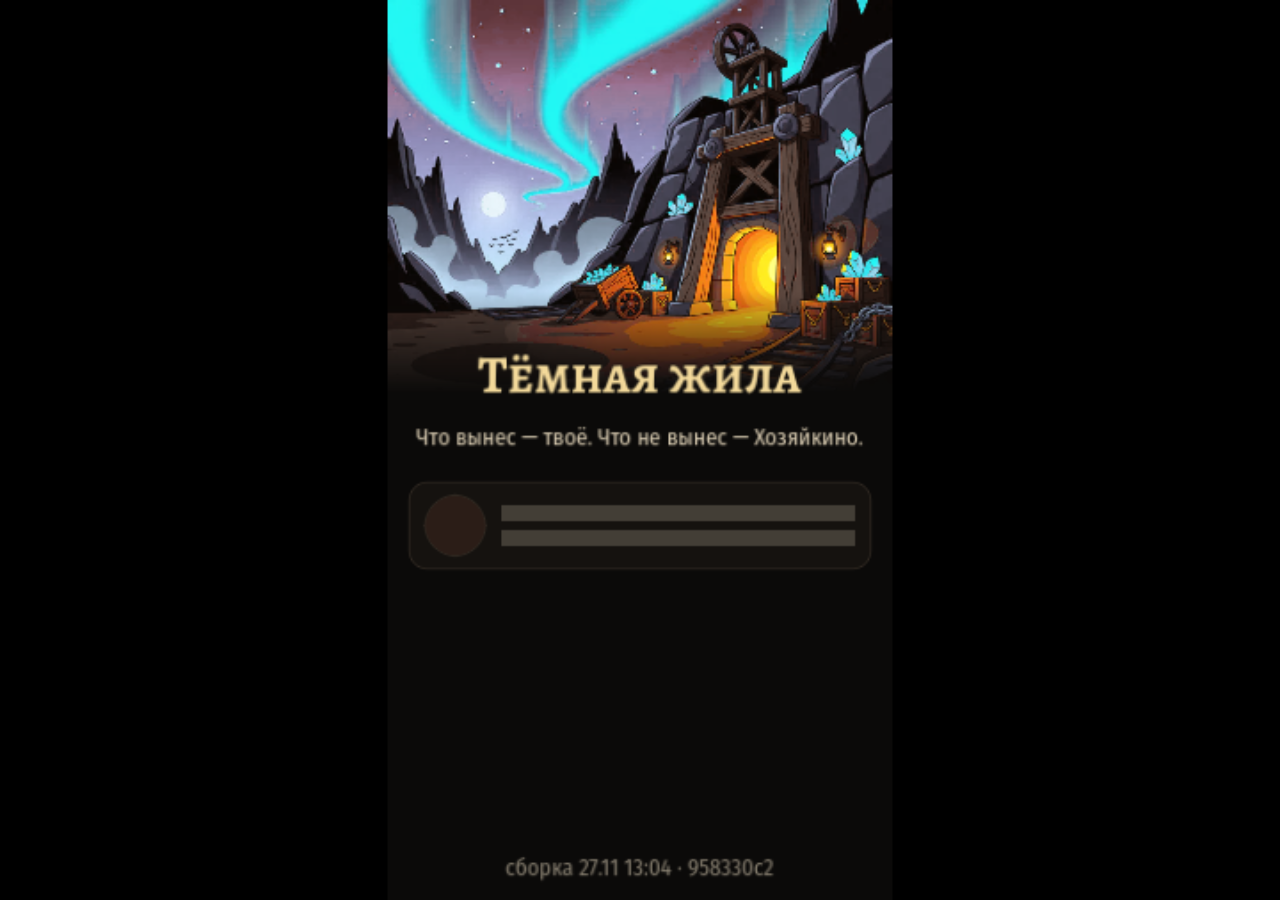
==== game/index.html @ e69e7d97 "Веб-сборка 958330c2: выпуск 20261127-130441" ====
<!DOCTYPE html>
<html lang="en">
	<head>
		<meta charset="utf-8">
		<meta name="viewport" content="width=device-width, user-scalable=no, initial-scale=1.0">
		<title>Тёмная жила</title>
		<style>
html, body, #canvas {
	margin: 0;
	padding: 0;
	border: 0;
	width: 100%;
	height: 100%;
}

body {
	color: white;
	background-color: black;
	overflow: hidden;
	touch-action: none;
}

#canvas {
	display: block;
	width: 100% !important;
	height: 100% !important;
}

#canvas:focus {
	outline: none;
}

#status, #status-splash, #status-progress {
	position: absolute;
	left: 0;
	right: 0;
}

#status, #status-splash {
	top: 0;
	bottom: 0;
}

#status {
	background-color: #0b0d14;
	display: flex;
	flex-direction: column;
	justify-content: center;
	align-items: center;
	visibility: hidden;
}

#status-splash {
	max-height: 100%;
	max-width: 100%;
	margin: auto;
}

#status-splash.show-image--false {
	display: none;
}

#status-splash.fullsize--true {
	height: 100%;
	width: 100%;
	object-fit: contain;
}

#status-splash.use-filter--false {
	image-rendering: pixelated;
}

#status-progress, #status-notice {
	display: none;
}

#status-progress {
	bottom: 10%;
	width: 50%;
	margin: 0 auto;
}

#status-notice {
	background-color: #5b3943;
	border-radius: 0.5rem;
	border: 1px solid #9b3943;
	color: #e0e0e0;
	font-family: 'Noto Sans', 'Droid Sans', Arial, sans-serif;
	line-height: 1.3;
	margin: 0 2rem;
	overflow: hidden;
	padding: 1rem;
	text-align: center;
	z-index: 1;
}
		</style>
		<link id="-gd-engine-icon" rel="icon" type="image/png" href="index.icon.png" />
<link rel="apple-touch-icon" href="index.apple-touch-icon.png"/>

	</head>
	<body>
		<canvas id="canvas">
			Your browser does not support the canvas tag.
		</canvas>

		<noscript>
			Your browser does not support JavaScript.
		</noscript>

		<div id="status">
			<img id="status-splash" class="show-image--true fullsize--true use-filter--true" src="index.webp" alt="">
			<progress id="status-progress"></progress>
			<div id="status-notice"></div>
		</div>

		<script>
(function () {
	var HASHES = {"index.wasm": "26b61ce95247012a", "index.pck": "454c7be799892125"};
	if (!window.fetch || !window.caches) return;
	// v2: в первой версии промах качал файл по голому URL, и HTTP-кеш
	// браузера (max-age=600 у Pages) мог отдать прошлую сборку — она
	// ложилась в Cache Storage под новым хешем и переживала выкладку.
	// Один раз меняем имя, чтобы выкинуть отравленные записи у всех.
	var CACHE = "darklode-game-v2";
	caches.keys().then(function (names) {
		names.forEach(function (name) {
			if (name.indexOf("darklode-game") === 0 && name !== CACHE) caches.delete(name);
		});
	}).catch(function () {});
	var netFetch = window.fetch.bind(window);
	function fileName(input) {
		var url = typeof input === "string" ? input : (input && input.url) || "";
		var full = new URL(url, location.href);
		if (full.origin !== location.origin) return "";
		return full.pathname.split("/").pop();
	}
	function keyOf(name) {
		return new URL(name + "?h=" + HASHES[name], location.href).href;
	}
	var opened = caches.open(CACHE).then(function (cache) {
		cache.keys().then(function (keys) {
			keys.forEach(function (req) {
				var name = new URL(req.url).pathname.split("/").pop();
				if (!HASHES[name] || req.url !== keyOf(name)) cache.delete(req);
			});
		}).catch(function () {});
		return cache;
	});
	window.fetch = function (input, init) {
		var name = "";
		try { name = fileName(input); } catch (e) { name = ""; }
		if (!HASHES[name]) return netFetch(input, init);
		var key = keyOf(name);
		return opened.then(function (cache) {
			return cache.match(key, { ignoreVary: true }).then(function (hit) {
				if (hit) return hit;
				// Качаем по URL с хешем, а не по голому имени: иначе HTTP-кеш
				// Pages отдаст старый файл под тем же адресом, и он попадёт
				// в Cache Storage как новая версия.
				return netFetch(key, init).then(function (response) {
					if (response.ok) cache.put(key, response.clone()).catch(function () {});
					return response;
				});
			});
		}).catch(function () { return netFetch(key, init); });
	};
})();
</script>
		<script src="index.js"></script>
		<script>
const GODOT_CONFIG = {"args":[],"canvasResizePolicy":0,"emscriptenPoolSize":8,"ensureCrossOriginIsolationHeaders":true,"executable":"index","experimentalVK":true,"fileSizes":{"index.pck":10882788,"index.wasm":37700666},"focusCanvas":true,"gdextensionLibs":[],"godotPoolSize":4};
const GODOT_THREADS_ENABLED = false;
// Канвас: ширина по devicePixelRatio с капом 1.5 (на телефоне
// 540 вместо 1080 — вчетверо меньше пикселей), высота — по
// фактическому соотношению сторон iframe. Игра заполняет кадр по
// высоте без растяжения и без полосы снизу (360×700 -> 540×1050).
// Policy 0: движок не навязывает свой размер, а в каждом кадре
// сверяет canvas.width/height.
const __darkLodeCanvas = document.getElementById('canvas');
function __darkLodeFitCanvas() {
	if (!__darkLodeCanvas) return;
	const viewWidth = window.innerWidth;
	const viewHeight = window.innerHeight;
	const dpr = Math.max(1, Math.min(window.devicePixelRatio || 1, 1.5));
	const width = Math.min(720, Math.max(360, Math.round(viewWidth * dpr)));
	const height = (viewWidth > 0 && viewHeight > 0)
		? Math.max(1, Math.round(width * viewHeight / viewWidth))
		: 1280; // кадр ещё не разложен — временно 9:16, resize поправит
	if (__darkLodeCanvas.width !== width) __darkLodeCanvas.width = width;
	if (__darkLodeCanvas.height !== height) __darkLodeCanvas.height = height;
}
__darkLodeFitCanvas();
window.addEventListener('resize', __darkLodeFitCanvas, false);
window.addEventListener('orientationchange', __darkLodeFitCanvas, false);
GODOT_CONFIG.canvasResizePolicy = 0;
const engine = new Engine(GODOT_CONFIG);

(function () {
	const statusOverlay = document.getElementById('status');
	const statusProgress = document.getElementById('status-progress');
	const statusNotice = document.getElementById('status-notice');

	let initializing = true;
	let statusMode = '';

	function setStatusMode(mode) {
		if (statusMode === mode || !initializing) {
			return;
		}
		if (mode === 'hidden') {
			statusOverlay.remove();
			initializing = false;
			return;
		}
		statusOverlay.style.visibility = 'visible';
		statusProgress.style.display = mode === 'progress' ? 'block' : 'none';
		statusNotice.style.display = mode === 'notice' ? 'block' : 'none';
		statusMode = mode;
	}

	function setStatusNotice(text) {
		while (statusNotice.lastChild) {
			statusNotice.removeChild(statusNotice.lastChild);
		}
		const lines = text.split('\n');
		lines.forEach((line) => {
			statusNotice.appendChild(document.createTextNode(line));
			statusNotice.appendChild(document.createElement('br'));
		});
	}

	function displayFailureNotice(err) {
		console.error(err);
		if (err instanceof Error) {
			setStatusNotice(err.message);
		} else if (typeof err === 'string') {
			setStatusNotice(err);
		} else {
			setStatusNotice('An unknown error occurred.');
		}
		setStatusMode('notice');
		initializing = false;
	}

	const missing = Engine.getMissingFeatures({
		threads: GODOT_THREADS_ENABLED,
	});

	if (missing.length !== 0) {
		if (GODOT_CONFIG['serviceWorker'] && GODOT_CONFIG['ensureCrossOriginIsolationHeaders'] && 'serviceWorker' in navigator) {
			let serviceWorkerRegistrationPromise;
			try {
				serviceWorkerRegistrationPromise = navigator.serviceWorker.getRegistration();
			} catch (err) {
				serviceWorkerRegistrationPromise = Promise.reject(new Error('Service worker registration failed.'));
			}
			// There's a chance that installing the service worker would fix the issue
			Promise.race([
				serviceWorkerRegistrationPromise.then((registration) => {
					if (registration != null) {
						return Promise.reject(new Error('Service worker already exists.'));
					}
					return registration;
				}).then(() => engine.installServiceWorker()),
				// For some reason, `getRegistration()` can stall
				new Promise((resolve) => {
					setTimeout(() => resolve(), 2000);
				}),
			]).then(() => {
				// Reload if there was no error.
				window.location.reload();
			}).catch((err) => {
				console.error('Error while registering service worker:', err);
			});
		} else {
			// Display the message as usual
			const missingMsg = 'Error\nThe following features required to run Godot projects on the Web are missing:\n';
			displayFailureNotice(missingMsg + missing.join('\n'));
		}
	} else {
		setStatusMode('progress');
		engine.startGame({
			'onProgress': function (current, total) {
				if (current > 0 && total > 0) {
					statusProgress.value = current;
					statusProgress.max = total;
				} else {
					statusProgress.removeAttribute('value');
					statusProgress.removeAttribute('max');
				}
			},
		}).then(() => {
			setStatusMode('hidden');
		}, displayFailureNotice);
	}
}());
		</script>
	</body>
</html>
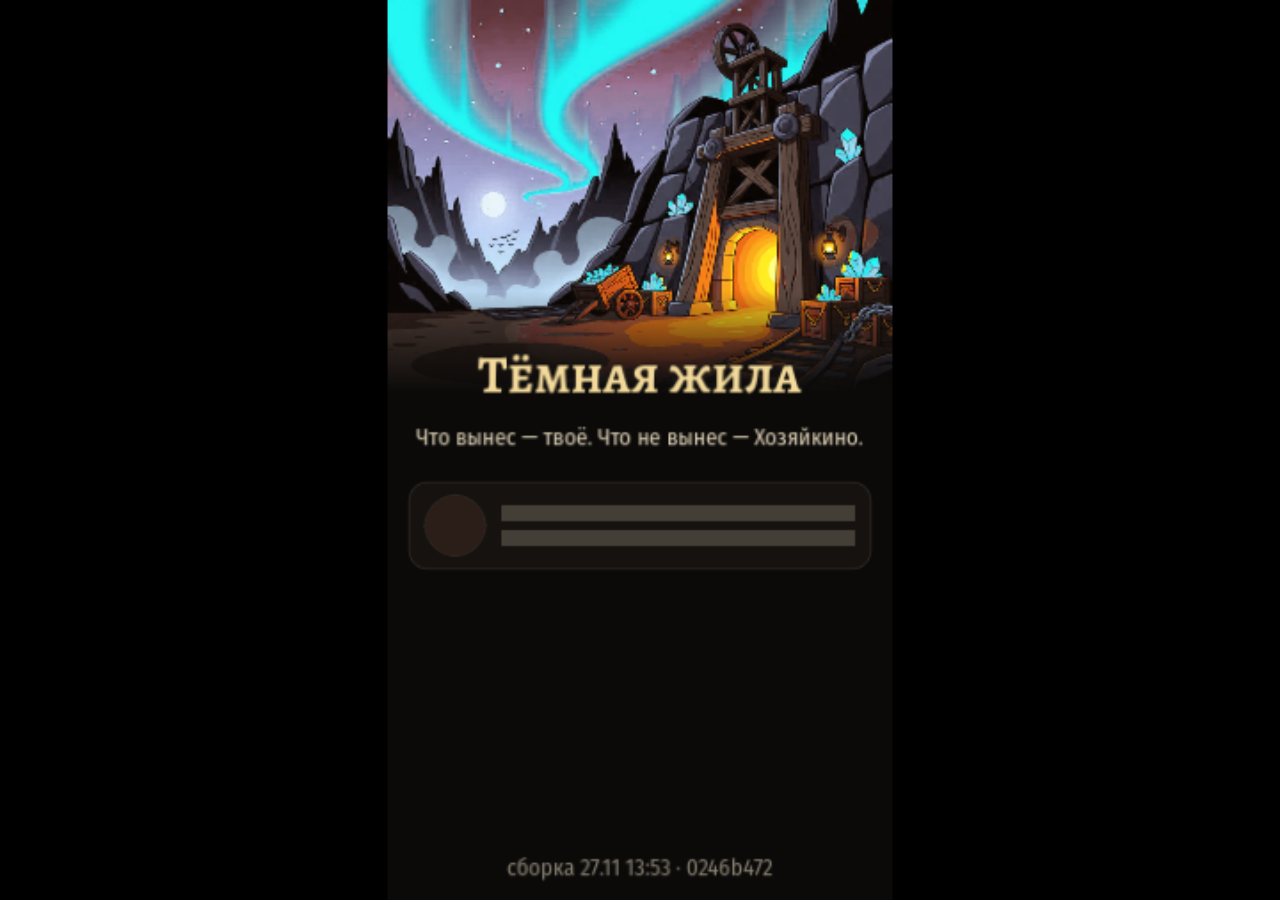
==== commit 8543c772: "Веб-сборка 0246b472: выпуск 20261127-135339" ====
--- a/game/index.html
+++ b/game/index.html
@@ -115,7 +115,7 @@
 
 		<script>
 (function () {
-	var HASHES = {"index.wasm": "26b61ce95247012a", "index.pck": "454c7be799892125"};
+	var HASHES = {"index.wasm": "26b61ce95247012a", "index.pck": "053444f799e108c9"};
 	if (!window.fetch || !window.caches) return;
 	// v2: в первой версии промах качал файл по голому URL, и HTTP-кеш
 	// браузера (max-age=600 у Pages) мог отдать прошлую сборку — она
@@ -168,7 +168,7 @@
 </script>
 		<script src="index.js"></script>
 		<script>
-const GODOT_CONFIG = {"args":[],"canvasResizePolicy":0,"emscriptenPoolSize":8,"ensureCrossOriginIsolationHeaders":true,"executable":"index","experimentalVK":true,"fileSizes":{"index.pck":10882788,"index.wasm":37700666},"focusCanvas":true,"gdextensionLibs":[],"godotPoolSize":4};
+const GODOT_CONFIG = {"args":[],"canvasResizePolicy":0,"emscriptenPoolSize":8,"ensureCrossOriginIsolationHeaders":true,"executable":"index","experimentalVK":true,"fileSizes":{"index.pck":10920180,"index.wasm":37700666},"focusCanvas":true,"gdextensionLibs":[],"godotPoolSize":4};
 const GODOT_THREADS_ENABLED = false;
 // Канвас: ширина по devicePixelRatio с капом 1.5 (на телефоне
 // 540 вместо 1080 — вчетверо меньше пикселей), высота — по
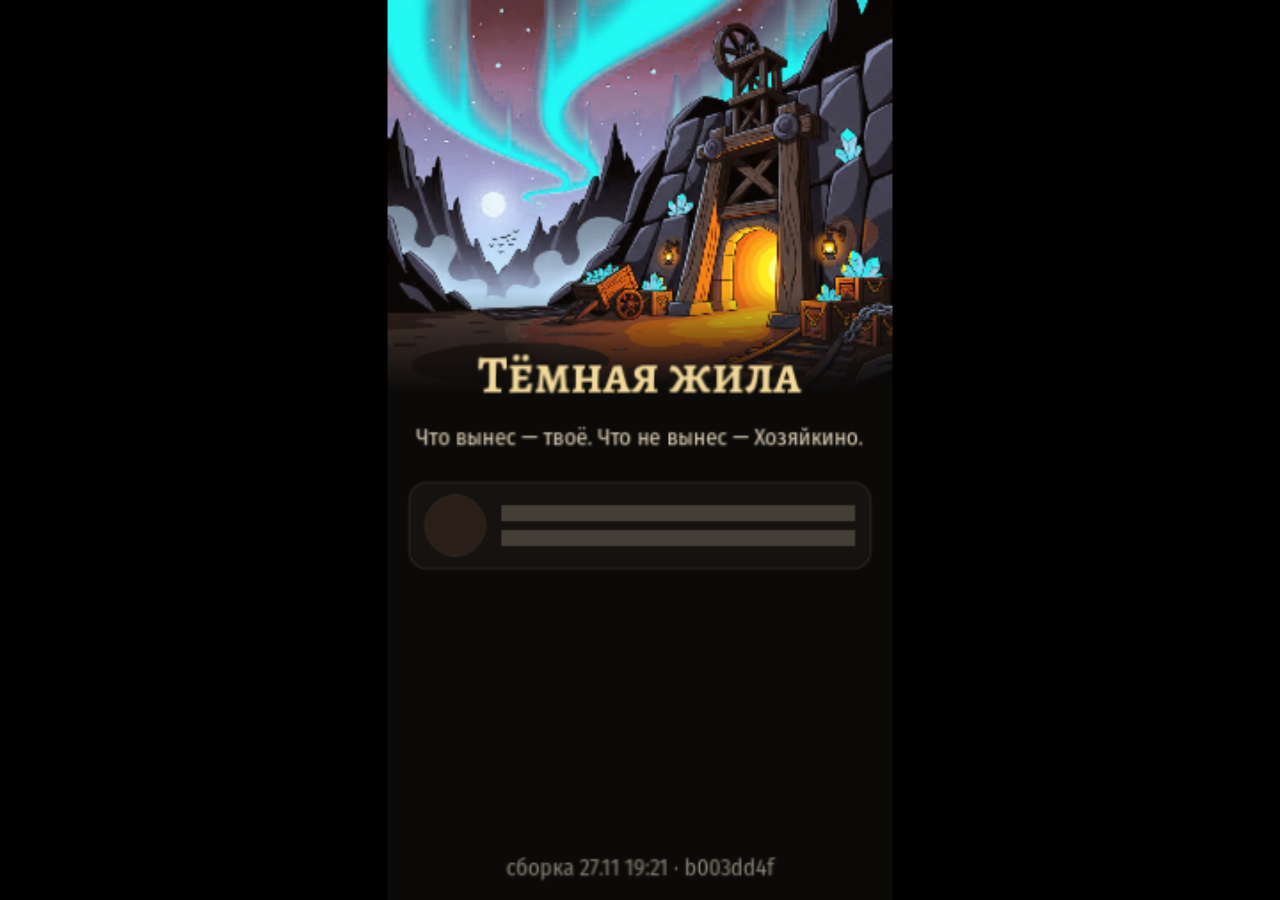
==== commit f6253582: "Веб-сборка b003dd4f: выпуск 20261127-192207" ====
--- a/game/index.html
+++ b/game/index.html
@@ -115,7 +115,7 @@
 
 		<script>
 (function () {
-	var HASHES = {"index.wasm": "26b61ce95247012a", "index.pck": "053444f799e108c9"};
+	var HASHES = {"index.wasm": "26b61ce95247012a", "index.pck": "247068786d93c5a7"};
 	if (!window.fetch || !window.caches) return;
 	// v2: в первой версии промах качал файл по голому URL, и HTTP-кеш
 	// браузера (max-age=600 у Pages) мог отдать прошлую сборку — она
@@ -168,7 +168,7 @@
 </script>
 		<script src="index.js"></script>
 		<script>
-const GODOT_CONFIG = {"args":[],"canvasResizePolicy":0,"emscriptenPoolSize":8,"ensureCrossOriginIsolationHeaders":true,"executable":"index","experimentalVK":true,"fileSizes":{"index.pck":10920180,"index.wasm":37700666},"focusCanvas":true,"gdextensionLibs":[],"godotPoolSize":4};
+const GODOT_CONFIG = {"args":[],"canvasResizePolicy":0,"emscriptenPoolSize":8,"ensureCrossOriginIsolationHeaders":true,"executable":"index","experimentalVK":true,"fileSizes":{"index.pck":10974008,"index.wasm":37700666},"focusCanvas":true,"gdextensionLibs":[],"godotPoolSize":4};
 const GODOT_THREADS_ENABLED = false;
 // Канвас: ширина по devicePixelRatio с капом 1.5 (на телефоне
 // 540 вместо 1080 — вчетверо меньше пикселей), высота — по
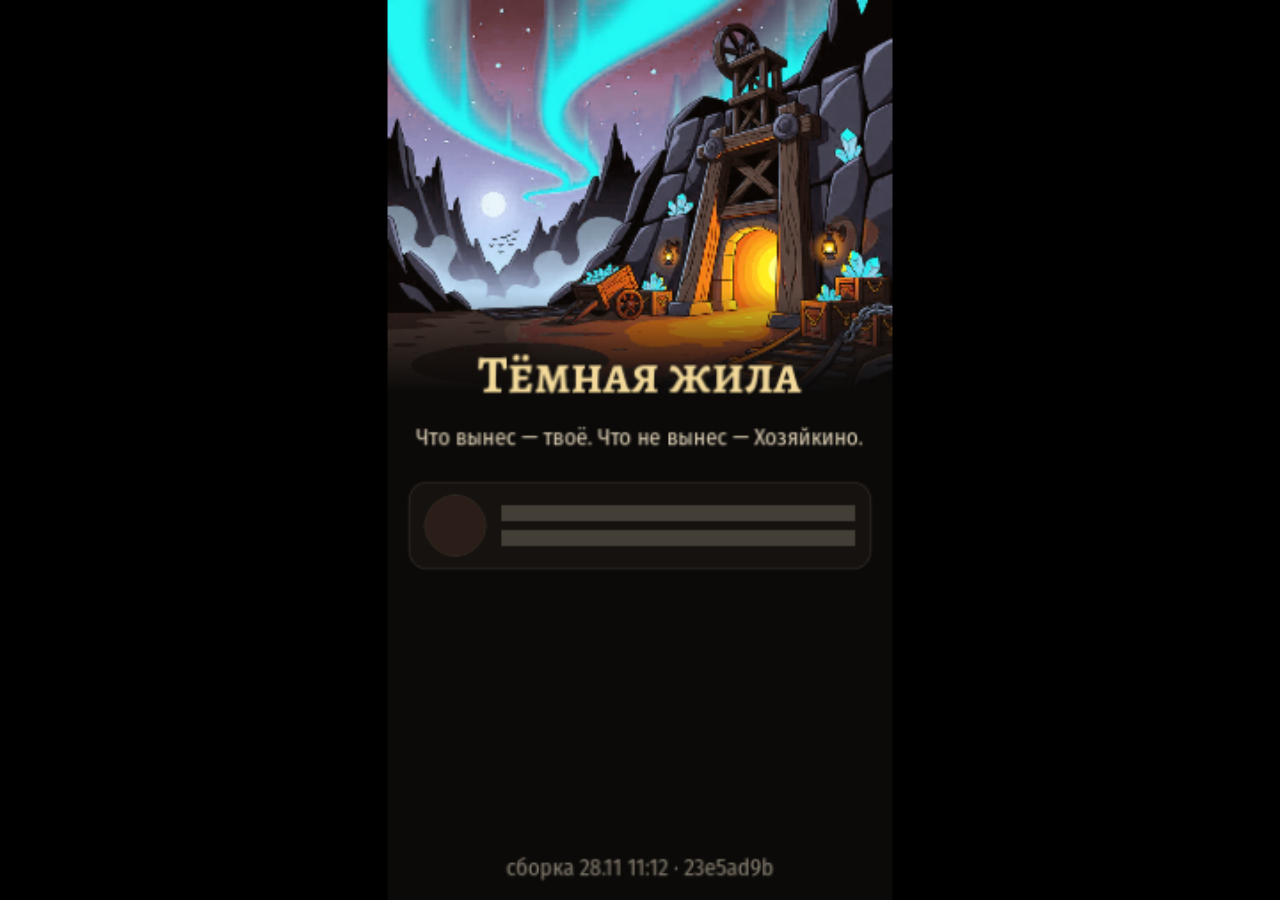
==== commit df46e105: "Веб-сборка 23e5ad9b: выпуск 20261128-111250" ====
--- a/game/index.html
+++ b/game/index.html
@@ -115,7 +115,7 @@
 
 		<script>
 (function () {
-	var HASHES = {"index.wasm": "26b61ce95247012a", "index.pck": "247068786d93c5a7"};
+	var HASHES = {"index.wasm": "26b61ce95247012a", "index.pck": "0f7e4a216e613fe2"};
 	if (!window.fetch || !window.caches) return;
 	// v2: в первой версии промах качал файл по голому URL, и HTTP-кеш
 	// браузера (max-age=600 у Pages) мог отдать прошлую сборку — она
@@ -168,7 +168,7 @@
 </script>
 		<script src="index.js"></script>
 		<script>
-const GODOT_CONFIG = {"args":[],"canvasResizePolicy":0,"emscriptenPoolSize":8,"ensureCrossOriginIsolationHeaders":true,"executable":"index","experimentalVK":true,"fileSizes":{"index.pck":10974008,"index.wasm":37700666},"focusCanvas":true,"gdextensionLibs":[],"godotPoolSize":4};
+const GODOT_CONFIG = {"args":[],"canvasResizePolicy":0,"emscriptenPoolSize":8,"ensureCrossOriginIsolationHeaders":true,"executable":"index","experimentalVK":true,"fileSizes":{"index.pck":10928824,"index.wasm":37700666},"focusCanvas":true,"gdextensionLibs":[],"godotPoolSize":4};
 const GODOT_THREADS_ENABLED = false;
 // Канвас: ширина по devicePixelRatio с капом 1.5 (на телефоне
 // 540 вместо 1080 — вчетверо меньше пикселей), высота — по
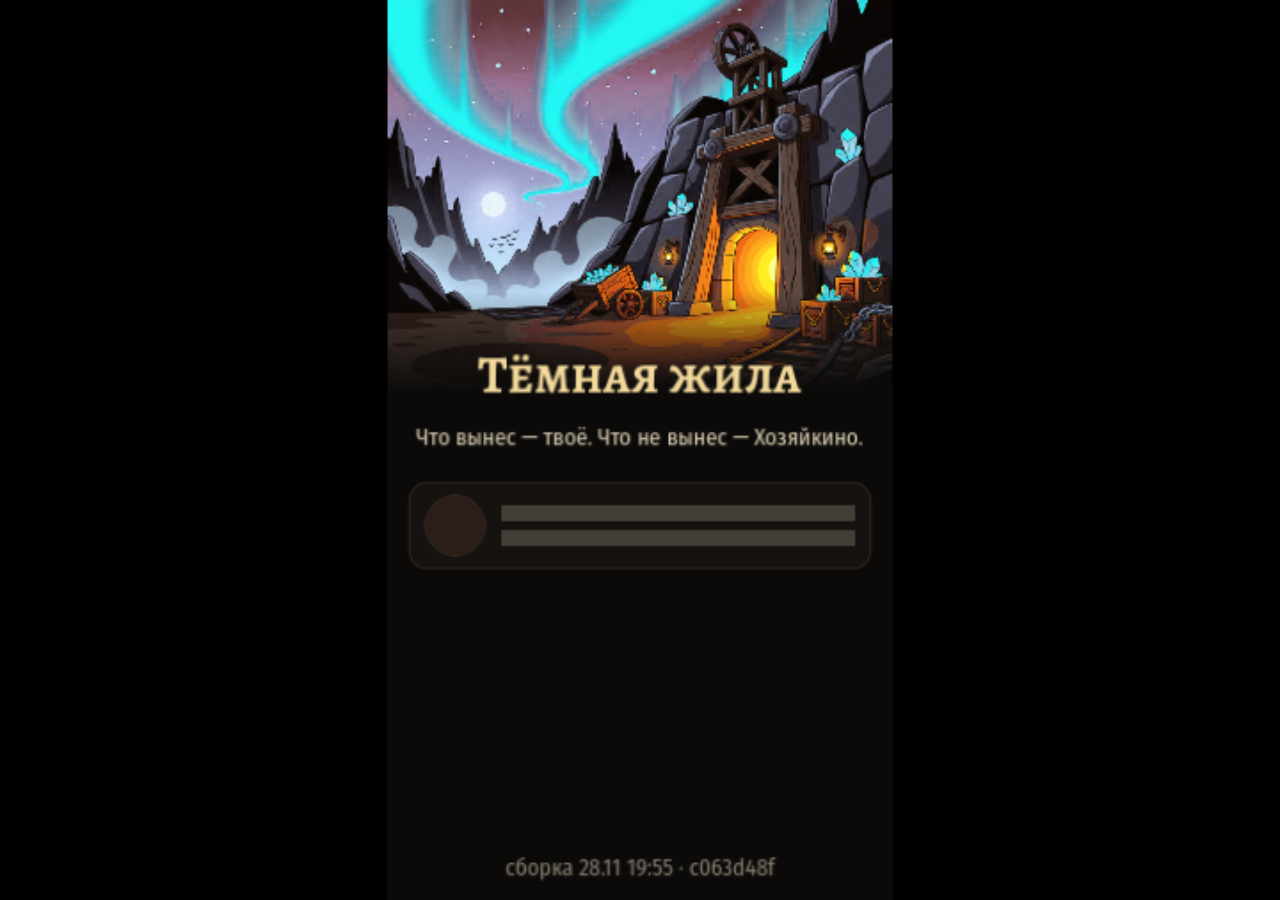
==== commit 08f690c8: "Веб-сборка c063d48f: выпуск 20261128-195523" ====
--- a/game/index.html
+++ b/game/index.html
@@ -115,7 +115,7 @@
 
 		<script>
 (function () {
-	var HASHES = {"index.wasm": "26b61ce95247012a", "index.pck": "0f7e4a216e613fe2"};
+	var HASHES = {"index.wasm": "26b61ce95247012a", "index.pck": "9c79a2119389eff3"};
 	if (!window.fetch || !window.caches) return;
 	// v2: в первой версии промах качал файл по голому URL, и HTTP-кеш
 	// браузера (max-age=600 у Pages) мог отдать прошлую сборку — она
@@ -168,7 +168,7 @@
 </script>
 		<script src="index.js"></script>
 		<script>
-const GODOT_CONFIG = {"args":[],"canvasResizePolicy":0,"emscriptenPoolSize":8,"ensureCrossOriginIsolationHeaders":true,"executable":"index","experimentalVK":true,"fileSizes":{"index.pck":10928824,"index.wasm":37700666},"focusCanvas":true,"gdextensionLibs":[],"godotPoolSize":4};
+const GODOT_CONFIG = {"args":[],"canvasResizePolicy":0,"emscriptenPoolSize":8,"ensureCrossOriginIsolationHeaders":true,"executable":"index","experimentalVK":true,"fileSizes":{"index.pck":10923848,"index.wasm":37700666},"focusCanvas":true,"gdextensionLibs":[],"godotPoolSize":4};
 const GODOT_THREADS_ENABLED = false;
 // Канвас: ширина по devicePixelRatio с капом 1.5 (на телефоне
 // 540 вместо 1080 — вчетверо меньше пикселей), высота — по
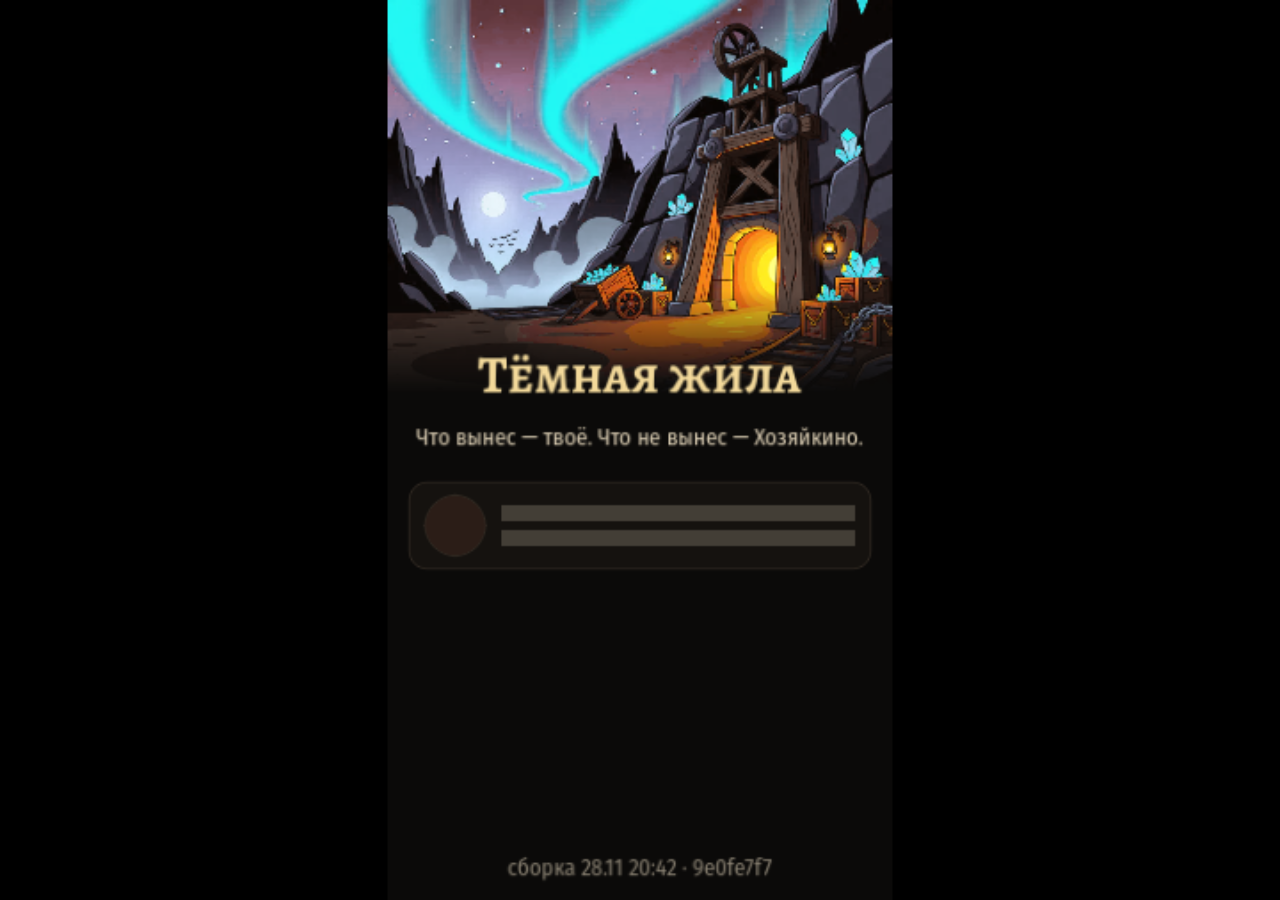
==== commit f5ac8618: "Веб-сборка 9e0fe7f7: выпуск 20261128-204234" ====
--- a/game/index.html
+++ b/game/index.html
@@ -115,7 +115,7 @@
 
 		<script>
 (function () {
-	var HASHES = {"index.wasm": "26b61ce95247012a", "index.pck": "9c79a2119389eff3"};
+	var HASHES = {"index.wasm": "26b61ce95247012a", "index.pck": "a2bff35920e55c2d"};
 	if (!window.fetch || !window.caches) return;
 	// v2: в первой версии промах качал файл по голому URL, и HTTP-кеш
 	// браузера (max-age=600 у Pages) мог отдать прошлую сборку — она
@@ -168,7 +168,7 @@
 </script>
 		<script src="index.js"></script>
 		<script>
-const GODOT_CONFIG = {"args":[],"canvasResizePolicy":0,"emscriptenPoolSize":8,"ensureCrossOriginIsolationHeaders":true,"executable":"index","experimentalVK":true,"fileSizes":{"index.pck":10923848,"index.wasm":37700666},"focusCanvas":true,"gdextensionLibs":[],"godotPoolSize":4};
+const GODOT_CONFIG = {"args":[],"canvasResizePolicy":0,"emscriptenPoolSize":8,"ensureCrossOriginIsolationHeaders":true,"executable":"index","experimentalVK":true,"fileSizes":{"index.pck":10923928,"index.wasm":37700666},"focusCanvas":true,"gdextensionLibs":[],"godotPoolSize":4};
 const GODOT_THREADS_ENABLED = false;
 // Канвас: ширина по devicePixelRatio с капом 1.5 (на телефоне
 // 540 вместо 1080 — вчетверо меньше пикселей), высота — по
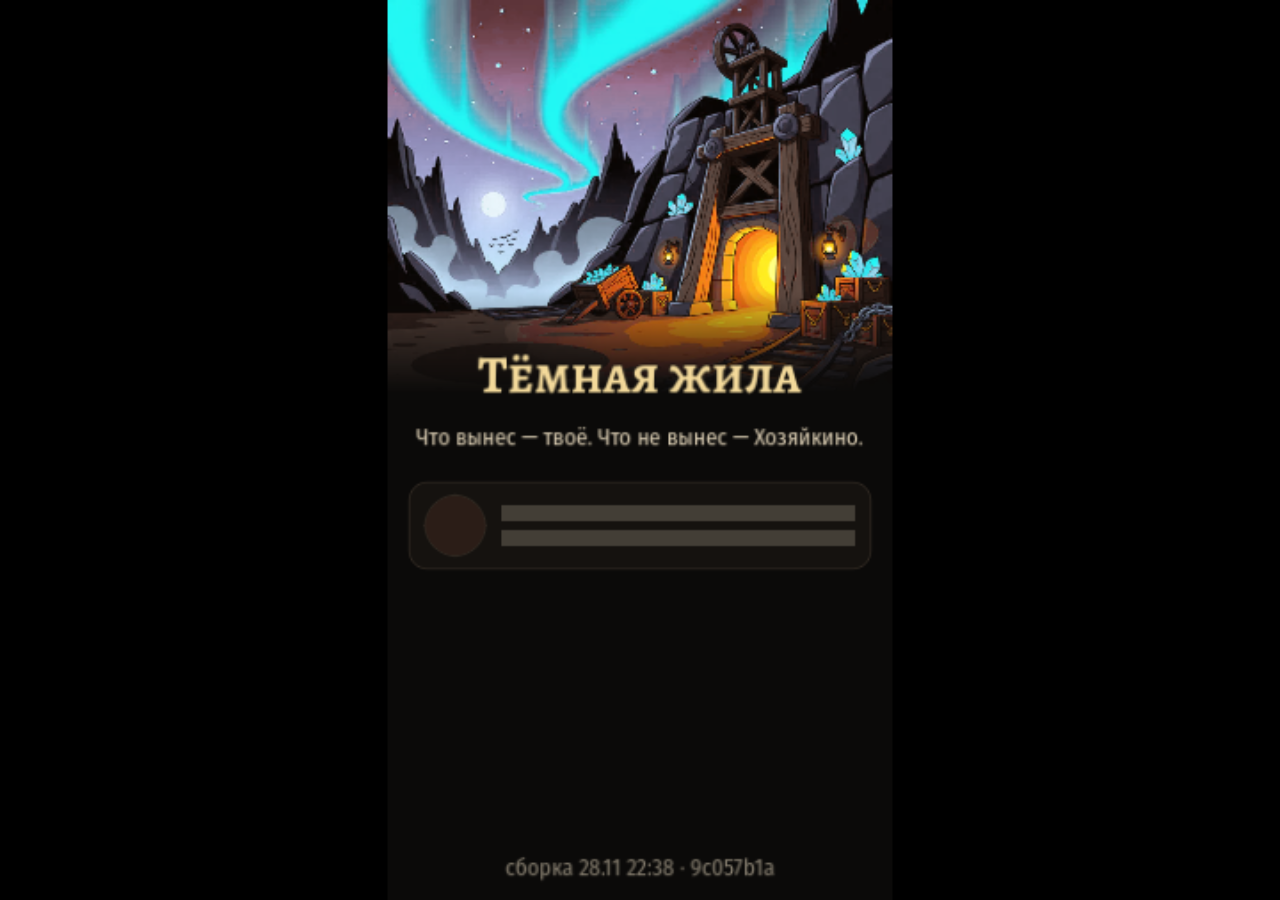
==== commit 3187b3df: "Веб-сборка 9c057b1a: выпуск 20261128-223855" ====
--- a/game/index.html
+++ b/game/index.html
@@ -115,7 +115,7 @@
 
 		<script>
 (function () {
-	var HASHES = {"index.wasm": "26b61ce95247012a", "index.pck": "a2bff35920e55c2d"};
+	var HASHES = {"index.wasm": "26b61ce95247012a", "index.pck": "2a2e76f38c187ebf"};
 	if (!window.fetch || !window.caches) return;
 	// v2: в первой версии промах качал файл по голому URL, и HTTP-кеш
 	// браузера (max-age=600 у Pages) мог отдать прошлую сборку — она
@@ -168,7 +168,7 @@
 </script>
 		<script src="index.js"></script>
 		<script>
-const GODOT_CONFIG = {"args":[],"canvasResizePolicy":0,"emscriptenPoolSize":8,"ensureCrossOriginIsolationHeaders":true,"executable":"index","experimentalVK":true,"fileSizes":{"index.pck":10923928,"index.wasm":37700666},"focusCanvas":true,"gdextensionLibs":[],"godotPoolSize":4};
+const GODOT_CONFIG = {"args":[],"canvasResizePolicy":0,"emscriptenPoolSize":8,"ensureCrossOriginIsolationHeaders":true,"executable":"index","experimentalVK":true,"fileSizes":{"index.pck":10960504,"index.wasm":37700666},"focusCanvas":true,"gdextensionLibs":[],"godotPoolSize":4};
 const GODOT_THREADS_ENABLED = false;
 // Канвас: ширина по devicePixelRatio с капом 1.5 (на телефоне
 // 540 вместо 1080 — вчетверо меньше пикселей), высота — по
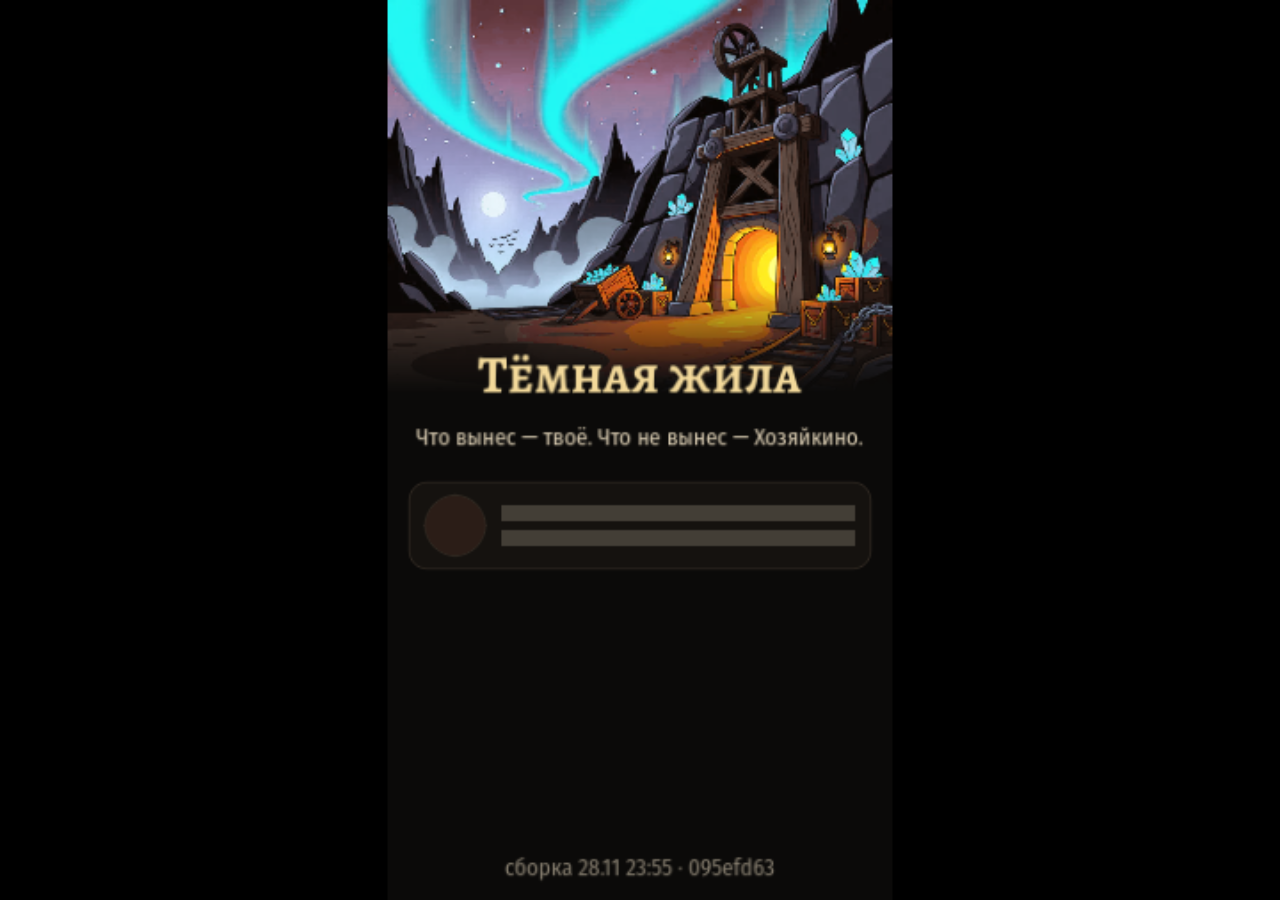
==== commit 80964c11: "Веб-сборка 095efd63: выпуск 20261128-235927" ====
--- a/game/index.html
+++ b/game/index.html
@@ -115,7 +115,7 @@
 
 		<script>
 (function () {
-	var HASHES = {"index.wasm": "26b61ce95247012a", "index.pck": "2a2e76f38c187ebf"};
+	var HASHES = {"index.wasm": "26b61ce95247012a", "index.pck": "c06009c591bc6227"};
 	if (!window.fetch || !window.caches) return;
 	// v2: в первой версии промах качал файл по голому URL, и HTTP-кеш
 	// браузера (max-age=600 у Pages) мог отдать прошлую сборку — она
@@ -168,7 +168,7 @@
 </script>
 		<script src="index.js"></script>
 		<script>
-const GODOT_CONFIG = {"args":[],"canvasResizePolicy":0,"emscriptenPoolSize":8,"ensureCrossOriginIsolationHeaders":true,"executable":"index","experimentalVK":true,"fileSizes":{"index.pck":10960504,"index.wasm":37700666},"focusCanvas":true,"gdextensionLibs":[],"godotPoolSize":4};
+const GODOT_CONFIG = {"args":[],"canvasResizePolicy":0,"emscriptenPoolSize":8,"ensureCrossOriginIsolationHeaders":true,"executable":"index","experimentalVK":true,"fileSizes":{"index.pck":11350760,"index.wasm":37700666},"focusCanvas":true,"gdextensionLibs":[],"godotPoolSize":4};
 const GODOT_THREADS_ENABLED = false;
 // Канвас: ширина по devicePixelRatio с капом 1.5 (на телефоне
 // 540 вместо 1080 — вчетверо меньше пикселей), высота — по
